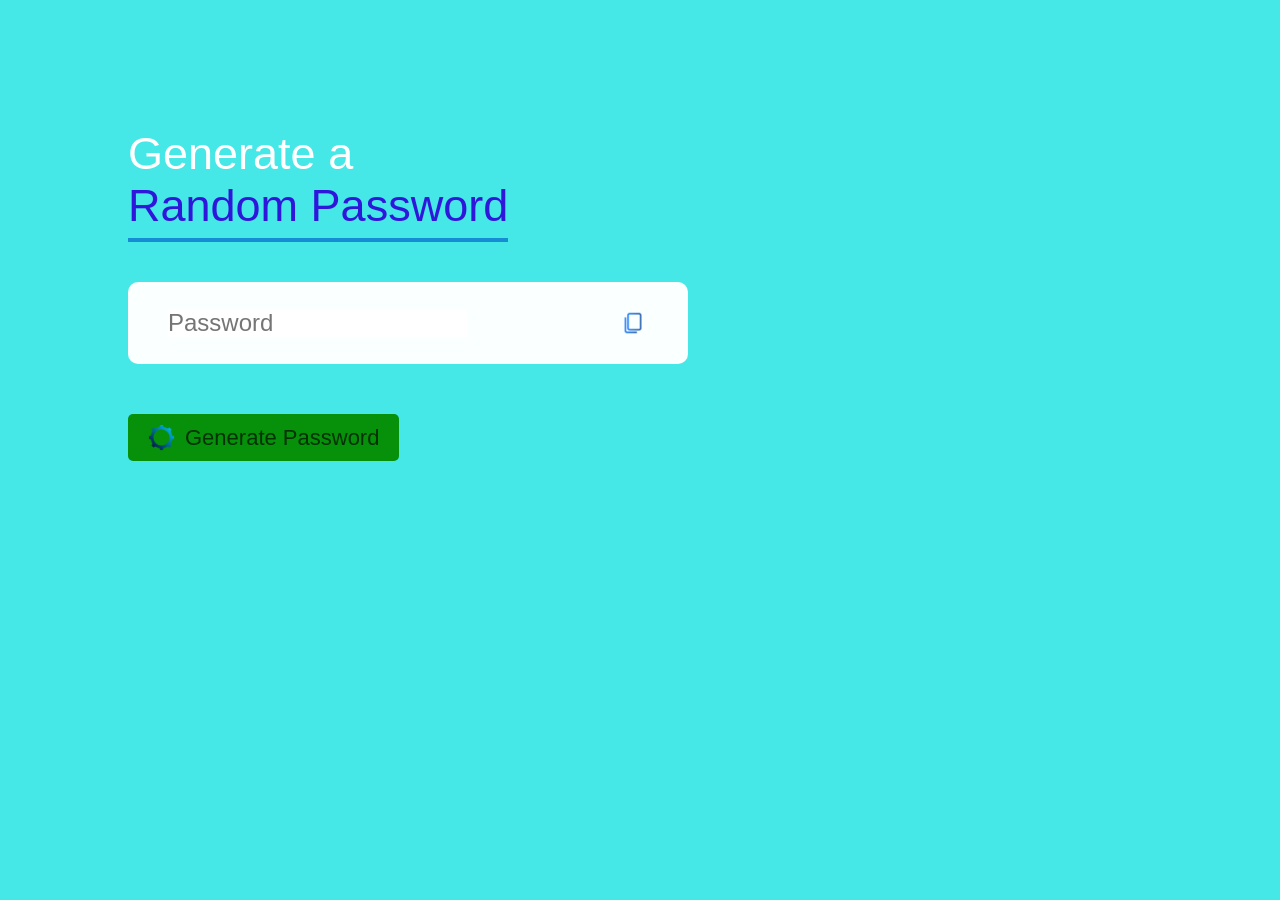
==== index.html @ 7c3f9add "Day one" ====
<!DOCTYPE html>
<html lang="en">
<head>
  <meta charset="UTF-8">
  <meta name="viewport" content="width=device-width, initial-scale=1.0">
  <title>Password Generator</title>
  <link rel="stylesheet" href="style.css">
</head>
<body>
  <div class="container">

    <h1> Generate a<br> <span>Random Password</span></h1>

    <div class="display">
      <input type="text" id="password" placeholder="Password" readonly>
      <img  onclick="copyPassword()" src="photos/copy.png">
    </div>
    
    <button onclick="createPassword()"><img src="photos/gear.png" alt="image">Generate Password</button>
  </div>


    
  
  <script src="app.js"></script>
</body>
</html>
---- style.css ----
*{
  margin:0;
  padding:0;
  font-family:'Poppins', sans-serif;
  box-sizing:border-box;
}
body{
  background-color: hsl(180, 77%, 59%);
  color:white;

}
.container{
  margin: 10%;
  width: 90%;
  max-width: 700px;

}
.display{
  width:80%;
  margin-top: 50px;
  margin-bottom: 50px;
  background: hsl(180, 100%, 99%);
  display:flex;
  align-items: center;
  justify-content: space-between;
  padding: 26px 40px;
  border-radius: 10px;
}
.container h1{
  font-weight: 500;
  font-size: 45px;
}
.container h1 span{
  color:rgb(46, 23, 219);
  border-bottom: 4px solid rgb(22, 140, 213);
  padding-bottom: 7px;
}
.display img{
  width: 30px;
  cursor:pointer;
}
.display input{
  border:0;
  outline:0;
  font-size:24px;
}
.container button img{
  width:27px;
  margin-right:10px;
}
.container button{
  border:0;
  outline:0;
  background: rgb(7, 145, 10);
  color:rgba(0, 0, 0, 0.66);
  font-size: 22px;
  border-radius:5px;
  font-weight:300;
  display:flex;
  align-items: center;
  justify-content: center;
  padding: 10px 20px;
  cursor:pointer;
}
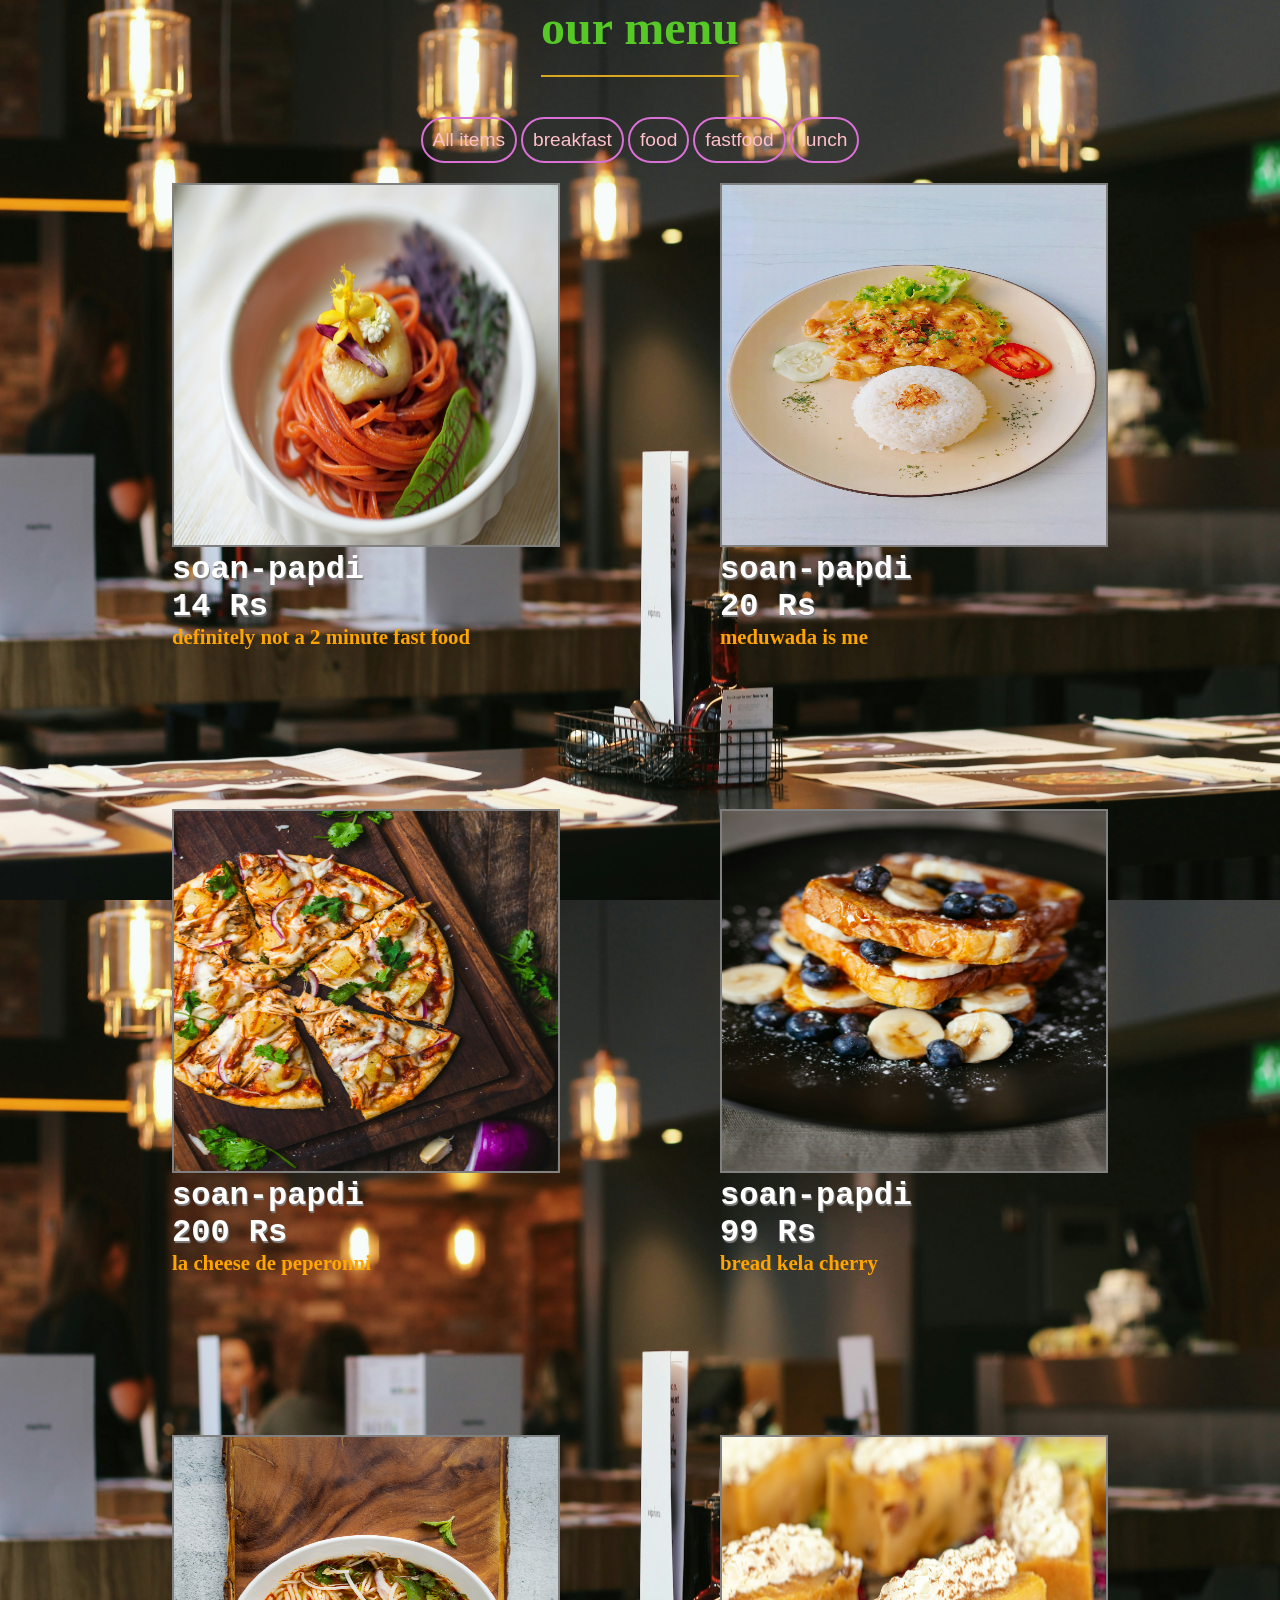
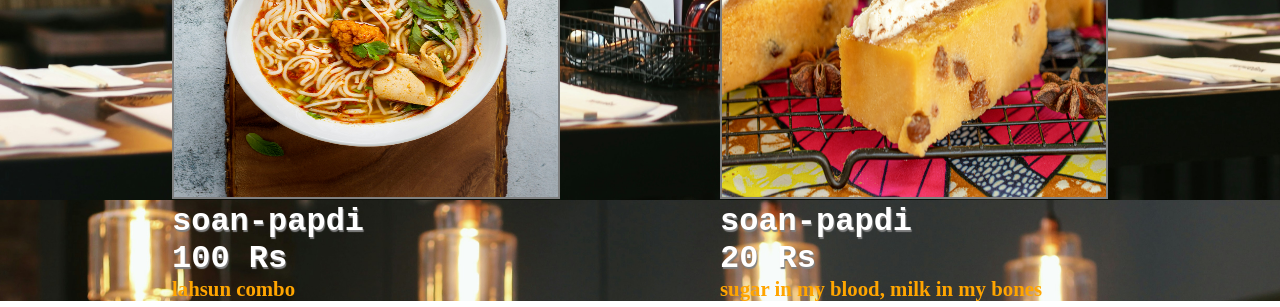
==== commit be9b2366: "food-menu-webpage" ====
--- a/index.html
+++ b/index.html
@@ -3,25 +3,46 @@
 <head>
   <meta charset="UTF-8">
   <meta name="viewport" content="width=device-width, initial-scale=1.0">
-  <title>Password Generator</title>
+  <title>Document</title>
   <link rel="stylesheet" href="style.css">
 </head>
 <body>
-  <div class="container">
+  <div class="menu">
+    <div class="title" >
 
-    <h1> Generate a<br> <span>Random Password</span></h1>
+      <h2>our menu</h2>
+      <div class="underline"></div>
 
-    <div class="display">
-      <input type="text" id="password" placeholder="Password" readonly>
-      <img  onclick="copyPassword()" src="photos/copy.png">
     </div>
+
+    <div class="btn">
+      <button class="btn-items" data-id="All items">All items</button>
+      <button class="btn-items" data-id="breakfast">breakfast</button>
+      <button class="btn-items" data-id="food">food</button>
+      <button class="btn-items" data-id="fastfood">fastfood</button>
+      <button class="btn-items" data-id="lunch">lunch</button>
+    </div>
+
+    <div class="section-center">
+      <div class="menu-item">
+        <img src="photos/food1.jpg" alt="" class="photo">
+        <div class="info">
+          <h4>soan-papdi</h4>
+          <h4 class="price">250 Rs</h4>
+        </div>
+        <p id="desc">Lorem ipsum dolor sit amet consectetur adipisicing elit. Repellat labore, corrupti recusandae commodi nostrum consequuntur illum ipsum natus! Earum, excepturi!</p>
+      </div>
+    </div>
+
+ 
+
     
-    <button onclick="createPassword()"><img src="photos/gear.png" alt="image">Generate Password</button>
-  </div>
 
 
-    
+
+  </div>
   
-  <script src="app.js"></script>
+
+<script src="app.js"></script>
 </body>
 </html>
--- a/style.css
+++ b/style.css
@@ -1,64 +1,74 @@
 *{
   margin:0;
   padding:0;
-  font-family:'Poppins', sans-serif;
-  box-sizing:border-box;
 }
 body{
-  background-color: hsl(180, 77%, 59%);
-  color:white;
+  background: url(photos/back.jpg);
+ 
+ 
+  background-size: 100vw 100vh;
+}
+
+img{
+  width:30vw;
+  height:40vh;
+}
+.menu{
+  display:flex;
+  flex-direction: column;
+  align-items: center;
+  justify-content: center;
+}
+.section-center{
+  display:grid;
+  grid-template-columns: repeat(2,1fr);
+  gap:10rem;
+
+ 
 
 }
-.container{
-  margin: 10%;
-  width: 90%;
-  max-width: 700px;
+.underline{
+border:none;
+border-top:2px solid goldenrod;
+margin:20px 0;
+}
+.title{
+  font-size:2rem;
+  align-items: center;
+  color:rgb(87, 201, 38)
 
 }
-.display{
-  width:80%;
-  margin-top: 50px;
-  margin-bottom: 50px;
-  background: hsl(180, 100%, 99%);
-  display:flex;
-  align-items: center;
-  justify-content: space-between;
-  padding: 26px 40px;
-  border-radius: 10px;
+.photo{
+  border:2px solid grey;
 }
-.container h1{
-  font-weight: 500;
-  font-size: 45px;
+.menu-item{
+  
+  color:white;
+  text-shadow: 1px 2px 1px grey;
 }
-.container h1 span{
-  color:rgb(46, 23, 219);
-  border-bottom: 4px solid rgb(22, 140, 213);
-  padding-bottom: 7px;
+.info {
+  font-size: 2rem;
+  font-family:monospace;
 }
-.display img{
-  width: 30px;
-  cursor:pointer;
+
+
+.btn-items{
+ border:2px solid orchid;
+ background: transparent;
+ color:pink;
+ font-size: 1.2rem;
+ padding:10px;
+ border-radius:50px;
+ margin:20px 0;
+
 }
-.display input{
-  border:0;
-  outline:0;
-  font-size:24px;
+#desc{
+  font-weight: 600;
+  font-size:1.3rem;
+  color:orange;
+  text-shadow: none;
 }
-.container button img{
-  width:27px;
-  margin-right:10px;
-}
-.container button{
-  border:0;
-  outline:0;
-  background: rgb(7, 145, 10);
-  color:rgba(0, 0, 0, 0.66);
-  font-size: 22px;
-  border-radius:5px;
-  font-weight:300;
-  display:flex;
-  align-items: center;
-  justify-content: center;
-  padding: 10px 20px;
-  cursor:pointer;
-}
+
+.btn-items:hover{
+  background-color: hsl(255,255,255,0.9);
+}
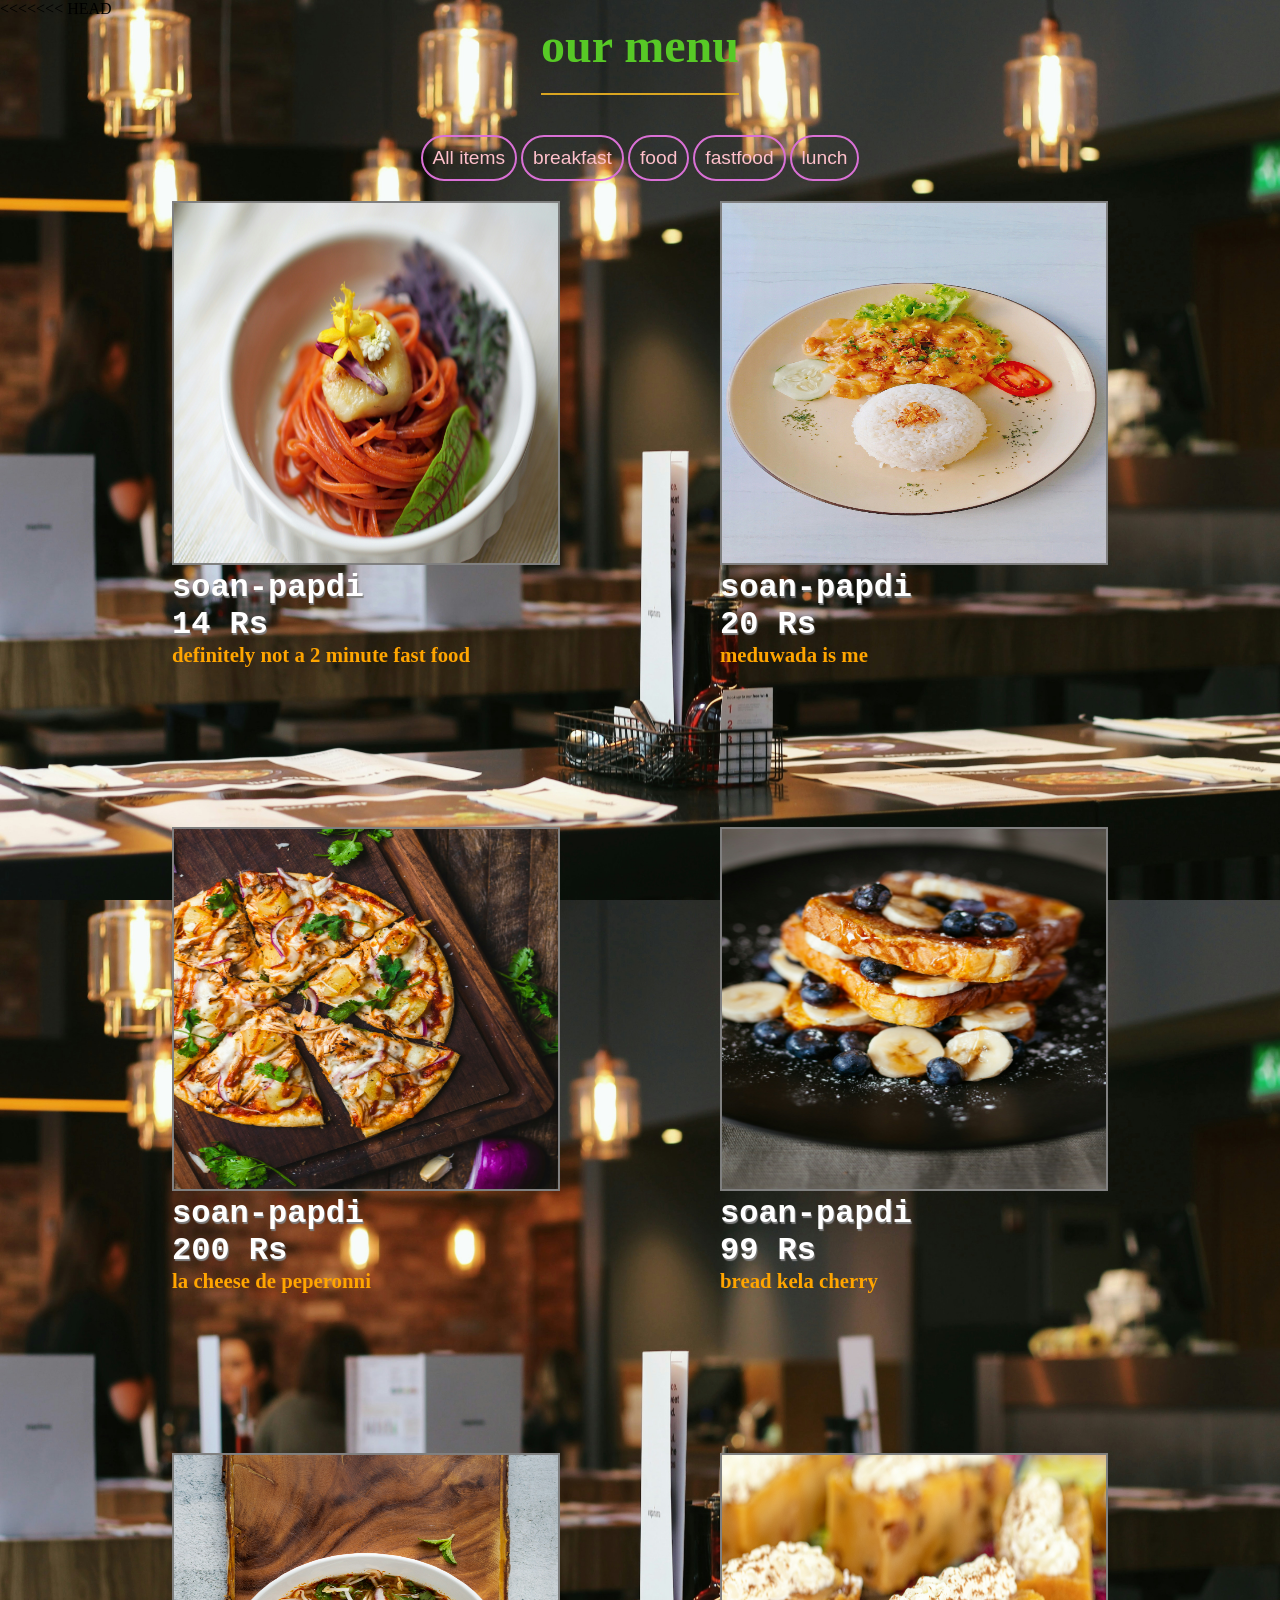
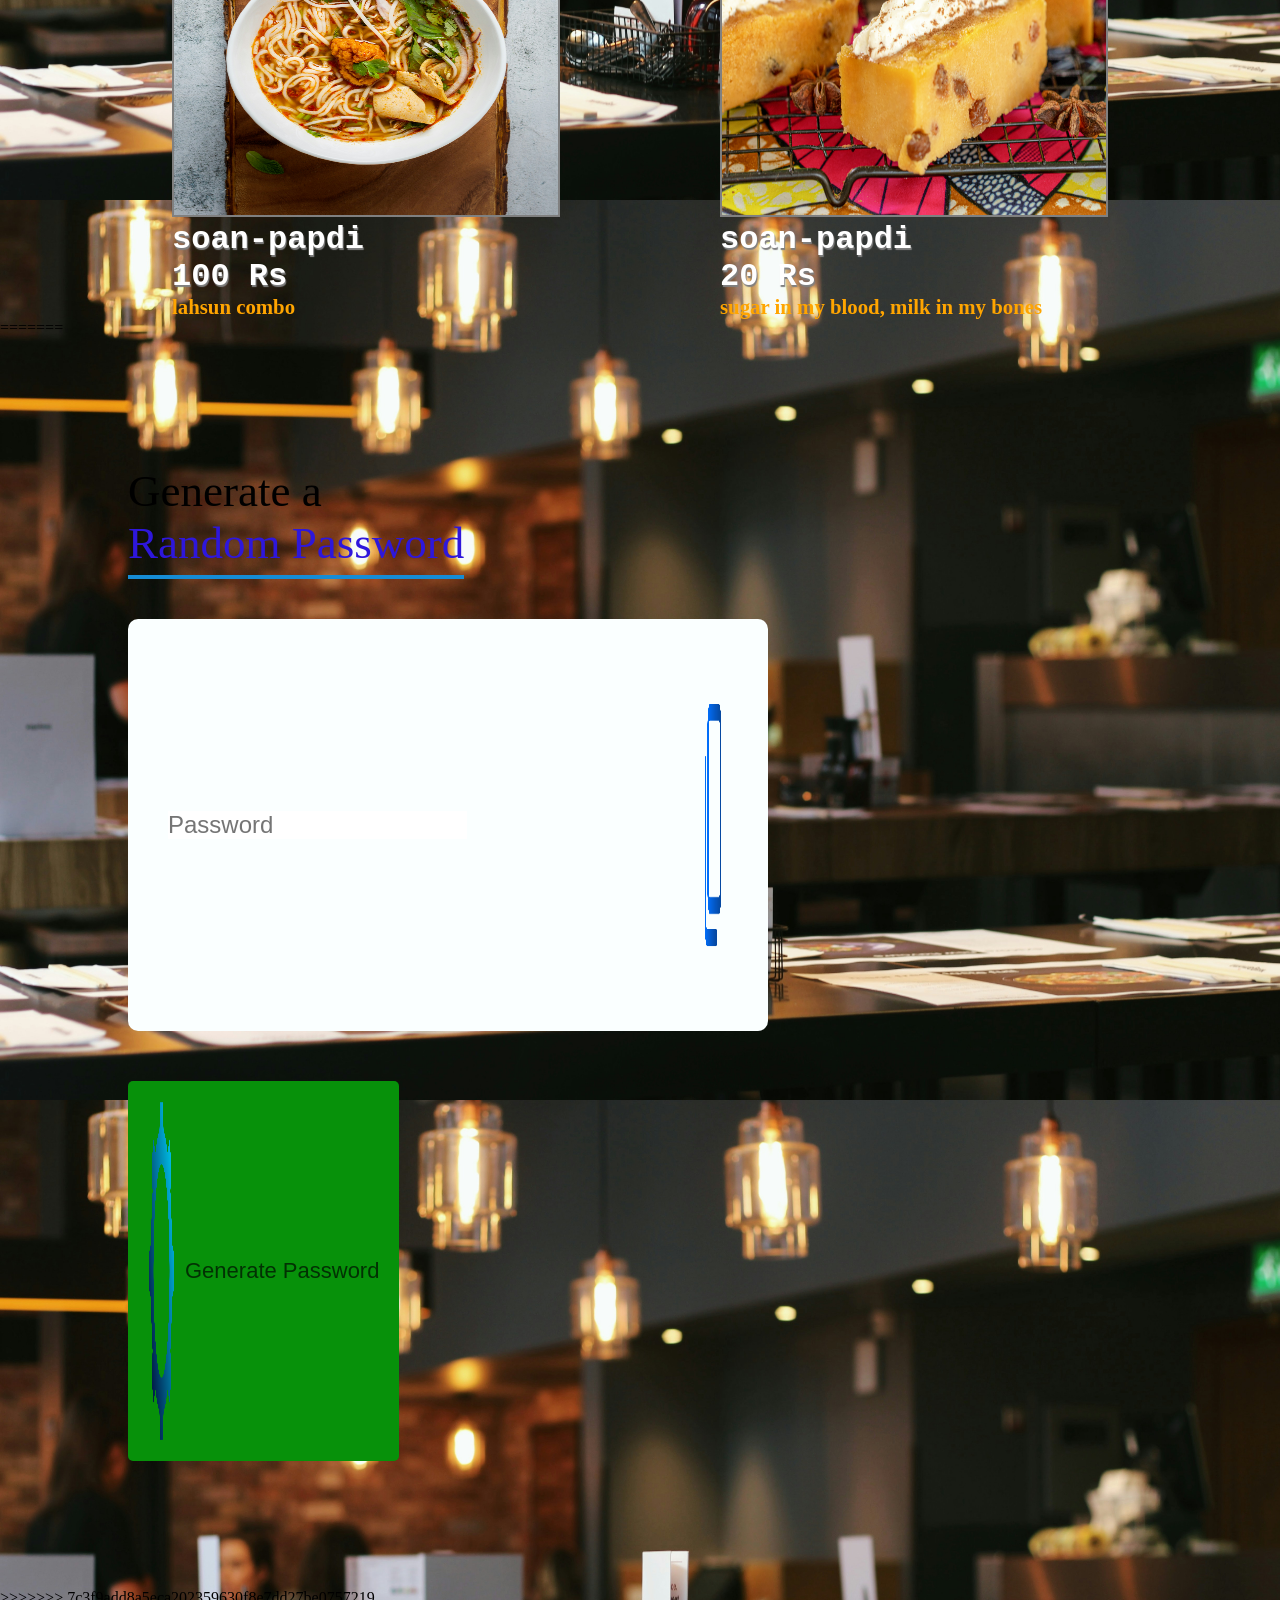
==== commit 70053e31: "deleted anamoly" ====
--- a/index.html
+++ b/index.html
@@ -3,6 +3,7 @@
 <head>
   <meta charset="UTF-8">
   <meta name="viewport" content="width=device-width, initial-scale=1.0">
+<<<<<<< HEAD
   <title>Document</title>
   <link rel="stylesheet" href="style.css">
 </head>
@@ -44,5 +45,27 @@
   
 
 <script src="app.js"></script>
+=======
+  <title>Password Generator</title>
+  <link rel="stylesheet" href="style.css">
+</head>
+<body>
+  <div class="container">
+
+    <h1> Generate a<br> <span>Random Password</span></h1>
+
+    <div class="display">
+      <input type="text" id="password" placeholder="Password" readonly>
+      <img  onclick="copyPassword()" src="photos/copy.png">
+    </div>
+    
+    <button onclick="createPassword()"><img src="photos/gear.png" alt="image">Generate Password</button>
+  </div>
+
+
+    
+  
+  <script src="app.js"></script>
+>>>>>>> 7c3f9add8a5eca202359630f8e7dd27be0757219
 </body>
 </html>
--- a/style.css
+++ b/style.css
@@ -1,6 +1,7 @@
 *{
   margin:0;
   padding:0;
+<<<<<<< HEAD
 }
 body{
   background: url(photos/back.jpg);
@@ -71,4 +72,67 @@
 
 .btn-items:hover{
   background-color: hsl(255,255,255,0.9);
-}+}
+=======
+  font-family:'Poppins', sans-serif;
+  box-sizing:border-box;
+}
+body{
+  background-color: hsl(180, 77%, 59%);
+  color:white;
+
+}
+.container{
+  margin: 10%;
+  width: 90%;
+  max-width: 700px;
+
+}
+.display{
+  width:80%;
+  margin-top: 50px;
+  margin-bottom: 50px;
+  background: hsl(180, 100%, 99%);
+  display:flex;
+  align-items: center;
+  justify-content: space-between;
+  padding: 26px 40px;
+  border-radius: 10px;
+}
+.container h1{
+  font-weight: 500;
+  font-size: 45px;
+}
+.container h1 span{
+  color:rgb(46, 23, 219);
+  border-bottom: 4px solid rgb(22, 140, 213);
+  padding-bottom: 7px;
+}
+.display img{
+  width: 30px;
+  cursor:pointer;
+}
+.display input{
+  border:0;
+  outline:0;
+  font-size:24px;
+}
+.container button img{
+  width:27px;
+  margin-right:10px;
+}
+.container button{
+  border:0;
+  outline:0;
+  background: rgb(7, 145, 10);
+  color:rgba(0, 0, 0, 0.66);
+  font-size: 22px;
+  border-radius:5px;
+  font-weight:300;
+  display:flex;
+  align-items: center;
+  justify-content: center;
+  padding: 10px 20px;
+  cursor:pointer;
+}
+>>>>>>> 7c3f9add8a5eca202359630f8e7dd27be0757219
--- a/style.css
+++ b/style.css
@@ -1,6 +1,7 @@
 *{
   margin:0;
   padding:0;
+<<<<<<< HEAD
 }
 body{
   background: url(photos/back.jpg);
@@ -71,4 +72,67 @@
 
 .btn-items:hover{
   background-color: hsl(255,255,255,0.9);
-}+}
+=======
+  font-family:'Poppins', sans-serif;
+  box-sizing:border-box;
+}
+body{
+  background-color: hsl(180, 77%, 59%);
+  color:white;
+
+}
+.container{
+  margin: 10%;
+  width: 90%;
+  max-width: 700px;
+
+}
+.display{
+  width:80%;
+  margin-top: 50px;
+  margin-bottom: 50px;
+  background: hsl(180, 100%, 99%);
+  display:flex;
+  align-items: center;
+  justify-content: space-between;
+  padding: 26px 40px;
+  border-radius: 10px;
+}
+.container h1{
+  font-weight: 500;
+  font-size: 45px;
+}
+.container h1 span{
+  color:rgb(46, 23, 219);
+  border-bottom: 4px solid rgb(22, 140, 213);
+  padding-bottom: 7px;
+}
+.display img{
+  width: 30px;
+  cursor:pointer;
+}
+.display input{
+  border:0;
+  outline:0;
+  font-size:24px;
+}
+.container button img{
+  width:27px;
+  margin-right:10px;
+}
+.container button{
+  border:0;
+  outline:0;
+  background: rgb(7, 145, 10);
+  color:rgba(0, 0, 0, 0.66);
+  font-size: 22px;
+  border-radius:5px;
+  font-weight:300;
+  display:flex;
+  align-items: center;
+  justify-content: center;
+  padding: 10px 20px;
+  cursor:pointer;
+}
+>>>>>>> 7c3f9add8a5eca202359630f8e7dd27be0757219
